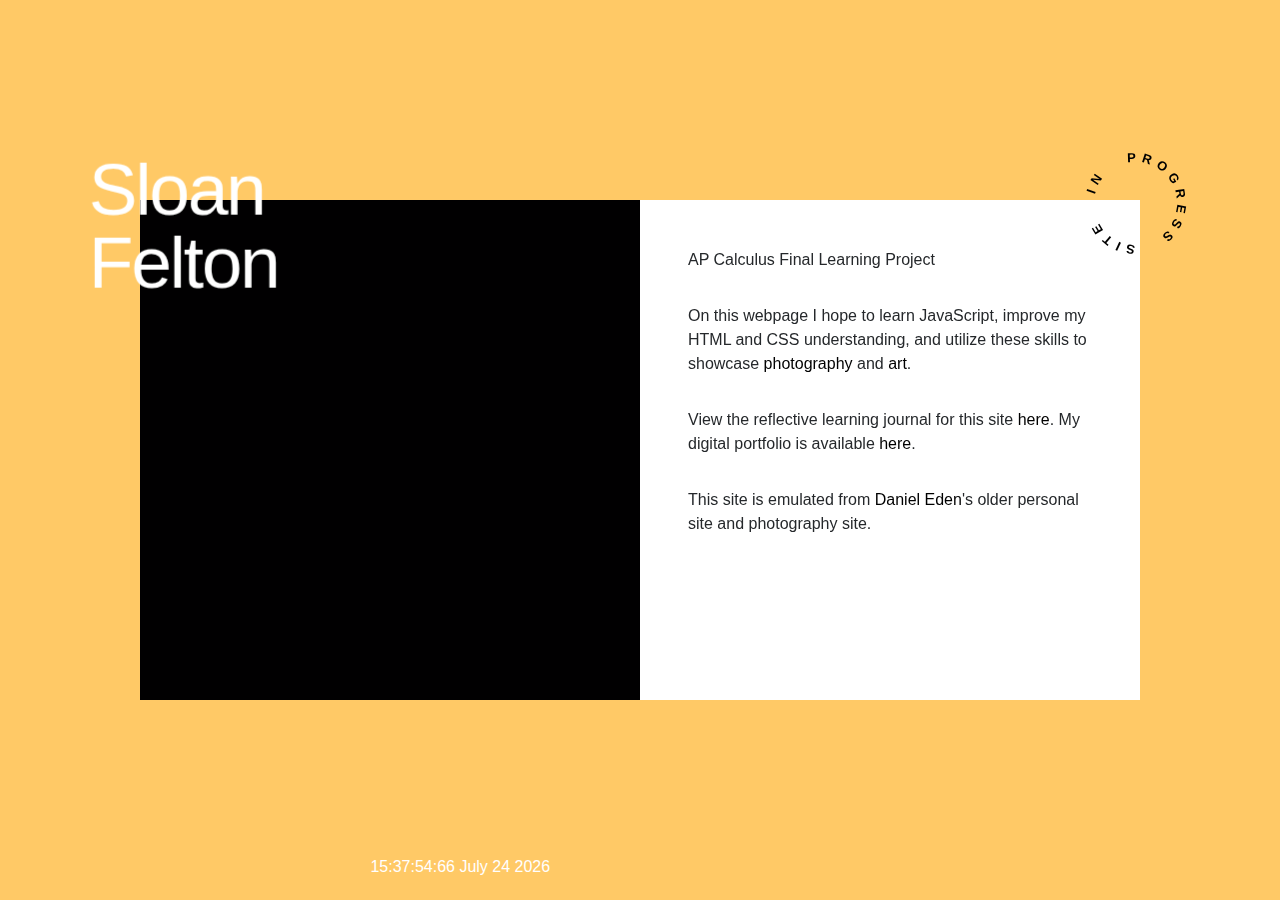
==== index.html @ d0d749e9 "Update index.html" ====
<!DOCTYPE html>
<html lang="en">
  <meta charset="utf-8">
  <title>Sloan Felton</title>
  <meta name="viewport"content="initial-scale=1">

  <meta property="og:title"content="Sloan Felton">
  <meta property="og:url"content="/">
    
  <link rel="stylesheet" type="text/css" href="css/main.css">

  <meta name="theme-color"content="#ffd700">

  
  <!-- Icons -->
  <link rel="apple-touch-icon"href="images/orangeapp.png">
  <link href="[data-uri]" rel="icon" type="image/x-icon" />

  <body>
    
    <!-- Time script from G.O.O.D. Music -->
<div class="time">
<span class="js-time"></span>
<span class="js-day"></span>
</div>
<script src="js/time.js"></script>
    
    <aside class="hide">
<svg xmlns="http://www.w3.org/2000/svg">
<symbol id="em-hundred"viewBox="0 0 209.000000 224.000000"><title>em-hundred</title>
<g transform="translate(0.000000,224.000000) scale(0.100000,-0.100000)"
fill="red" stroke="none">
<path d="M1815 2221 c-27 -10 -86 -38 -109 -54 -57 -36 -136 -114 -136 -134 0
-7 -4 -13 -8 -13 -10 0 -92 -162 -92 -182 0 -7 -6 -22 -14 -33 -7 -11 -17 -36
-21 -55 -4 -19 -11 -39 -15 -45 -4 -5 -15 -37 -24 -70 -10 -33 -22 -67 -26
-76 -5 -9 -12 -45 -15 -80 -4 -35 -11 -89 -16 -120 -7 -41 -5 -83 5 -153 18
-119 45 -162 129 -206 52 -27 68 -30 148 -30 49 0 97 4 107 9 116 57 122 61
182 137 19 25 60 108 60 123 0 6 5 11 10 11 6 0 10 5 10 12 0 6 12 40 26 76
14 35 29 85 34 111 5 25 16 78 25 116 25 106 16 503 -13 565 -19 42 -20 42
-31 21 -13 -23 -28 -93 -37 -166 -3 -22 -12 -54 -20 -71 -10 -23 -13 -65 -11
-151 2 -102 0 -122 -15 -137 -10 -10 -18 -31 -18 -47 0 -16 -4 -29 -10 -29 -5
0 -10 -9 -10 -20 0 -19 -18 -73 -45 -135 -7 -16 -21 -56 -32 -89 -11 -36 -27
-65 -40 -73 -17 -11 -21 -21 -17 -39 4 -14 2 -24 -4 -24 -6 0 -18 -8 -28 -17
-13 -13 -34 -18 -80 -18 -34 0 -65 -3 -69 -7 -15 -15 -64 14 -75 45 -11 30
-23 120 -23 177 0 44 32 203 42 213 6 6 11 26 11 44 0 18 4 41 9 51 22 40 51
109 51 120 0 7 11 30 25 52 14 22 25 42 25 45 0 9 64 110 72 113 4 2 8 10 8
18 0 22 61 74 87 74 13 0 23 5 23 10 0 6 10 10 23 10 28 0 57 32 57 63 -1 39
-71 74 -115 58z"/>
<path d="M1070 2173 c-25 -9 -47 -19 -50 -22 -3 -3 -25 -17 -50 -30 -25 -13
-59 -36 -76 -51 -36 -31 -88 -105 -98 -137 -4 -13 -11 -23 -16 -23 -5 0 -11
-13 -15 -30 -4 -16 -11 -32 -16 -35 -5 -4 -9 -19 -9 -36 0 -16 -4 -29 -8 -29
-9 0 -52 -93 -52 -113 0 -7 -4 -17 -8 -22 -4 -6 -16 -37 -26 -70 -9 -33 -21
-73 -26 -90 -16 -51 -32 -166 -37 -258 -6 -106 9 -152 70 -213 108 -107 278
-119 406 -29 20 15 84 77 101 101 17 22 101 192 119 239 6 17 15 50 21 75 5
25 18 86 29 135 21 92 27 180 14 188 -5 3 -7 49 -5 104 5 161 5 167 -8 226
-13 63 -25 73 -35 27 -4 -16 -10 -30 -15 -30 -4 0 -10 -22 -14 -50 -4 -27 -11
-52 -16 -55 -6 -3 -10 -19 -10 -36 0 -16 -4 -37 -10 -47 -13 -23 -29 -142 -19
-147 13 -9 1 -136 -15 -154 -9 -10 -16 -30 -16 -44 0 -15 -4 -27 -10 -27 -5 0
-10 -8 -10 -17 0 -10 -7 -31 -15 -47 -8 -15 -15 -37 -15 -47 0 -11 -4 -19 -8
-19 -5 0 -19 -31 -32 -70 -13 -38 -27 -70 -32 -70 -4 0 -8 -6 -8 -14 0 -7 -10
-16 -21 -19 -17 -5 -20 -11 -15 -30 5 -22 0 -28 -50 -53 -49 -25 -59 -27 -87
-16 -19 7 -35 8 -40 3 -6 -6 -19 -5 -34 2 -75 34 -78 212 -7 426 13 40 24 81
24 90 0 9 6 25 14 36 7 11 16 32 20 48 3 15 11 27 16 27 6 0 10 13 10 29 0 16
7 34 15 41 8 7 15 19 15 26 0 8 4 14 9 14 5 0 12 12 15 26 4 15 12 32 19 40 7
7 30 38 52 68 26 35 50 57 67 61 15 4 30 11 33 16 4 5 18 9 33 9 36 1 72 32
72 64 0 17 -11 33 -33 50 -39 30 -45 30 -107 9z"/>
<path d="M615 2090 c-3 -5 -16 -10 -29 -10 -35 0 -87 -29 -135 -77 -24 -24
-60 -56 -79 -71 -46 -34 -75 -58 -121 -99 -20 -18 -42 -33 -48 -33 -7 0 -13
-4 -13 -9 0 -5 -19 -19 -43 -31 -57 -28 -79 -78 -49 -110 30 -32 90 -30 134 3
37 28 145 87 160 87 11 0 10 -36 -1 -58 -9 -17 -13 -27 -51 -117 -12 -27 -25
-59 -30 -70 -5 -11 -25 -69 -45 -129 -20 -61 -51 -142 -70 -180 -18 -39 -37
-84 -41 -101 -4 -16 -22 -62 -40 -100 -18 -39 -35 -88 -39 -110 -4 -22 -12
-46 -18 -53 -8 -10 -7 -16 3 -22 11 -7 11 -12 2 -23 -7 -8 -15 -46 -18 -83 -3
-38 -10 -79 -16 -91 -7 -15 -8 -27 -1 -35 5 -7 8 -25 7 -40 -2 -15 1 -30 7
-33 5 -4 9 -14 9 -24 0 -10 7 -24 15 -31 12 -10 15 -9 15 6 0 11 7 28 15 38 8
11 15 37 15 58 0 21 5 38 10 38 6 0 10 13 10 29 0 16 7 34 15 41 8 7 15 21 15
31 0 11 4 19 9 19 9 0 18 44 23 120 2 19 5 37 8 40 19 17 90 138 95 162 4 15
10 28 15 28 5 0 11 14 15 30 4 17 11 30 15 30 5 0 12 17 15 38 11 63 29 104
53 123 22 17 23 20 8 34 -14 15 -14 19 4 53 11 20 20 44 20 52 0 9 13 31 28
50 16 19 32 53 35 74 3 22 20 67 36 100 17 34 34 77 37 96 6 31 28 76 44 90 3
3 14 32 24 65 10 33 22 68 27 77 11 22 12 88 1 88 -5 0 -15 11 -22 25 -14 27
-25 31 -35 15z"/>
<path d="M1270 764 c0 -16 -102 -18 -112 -1 -5 8 -10 8 -20 -1 -8 -6 -48 -13
-90 -15 -42 -3 -82 -8 -89 -12 -12 -8 -37 -15 -134 -34 -115 -24 -275 -72
-275 -83 0 -4 -12 -8 -27 -8 -36 0 -50 -10 -53 -35 -4 -37 0 -50 25 -79 22
-25 28 -28 48 -18 12 6 51 13 86 16 35 3 69 10 75 15 6 5 29 12 51 16 39 6 51
8 171 39 33 9 83 16 112 16 28 0 53 4 56 8 3 5 49 12 103 15 54 4 114 11 134
17 23 6 46 7 61 1 15 -6 31 -5 42 1 10 6 36 8 59 5 22 -3 71 1 110 8 38 7 85
11 104 8 21 -4 33 -2 33 6 0 6 7 11 15 11 8 0 15 5 15 11 0 24 -21 45 -64 64
-25 11 -46 23 -46 28 0 4 -18 7 -40 7 -22 0 -40 -4 -40 -10 0 -14 -54 -12 -68
3 -19 18 -242 20 -242 1z"/>
<path d="M1318 401 c-4 -11 -97 -21 -104 -10 -10 16 -24 9 -24 -12 0 -20 -4
-21 -82 -18 -46 1 -90 0 -98 -4 -8 -3 -42 -8 -75 -11 -122 -10 -168 -16 -179
-25 -6 -5 -35 -12 -63 -16 -29 -4 -55 -11 -59 -16 -3 -5 -20 -9 -37 -9 -18 0
-45 -7 -61 -15 -15 -8 -42 -15 -60 -15 -17 0 -44 -7 -60 -15 -15 -8 -41 -15
-57 -15 -15 0 -30 -4 -33 -9 -4 -5 -24 -12 -46 -16 -22 -4 -40 -10 -40 -15 0
-4 -12 -11 -27 -14 -90 -21 -110 -30 -122 -58 -11 -24 -10 -31 8 -57 26 -36
50 -45 85 -31 15 5 57 14 94 20 65 10 149 34 184 51 10 5 25 9 34 9 23 0 196
40 219 51 11 5 61 13 110 19 50 5 135 16 190 24 55 8 125 17 155 21 30 4 66
11 80 15 14 5 107 11 208 14 110 3 188 9 196 15 7 6 59 13 115 15 119 4 146
17 109 51 -41 37 -248 91 -248 64 0 -5 -11 -9 -25 -9 -14 0 -25 -4 -25 -9 0
-6 -16 -3 -35 5 -20 8 -67 14 -114 14 -44 0 -83 5 -86 10 -8 12 -22 13 -27 1z"/>
</g>
  </symbol>
</svg>

    </aside>
    <div class="wrap">
      <div class="main">
        <h1 class="site-title"><span class="jb">S</span>loan Felt<span class="ja">o</span>n</h1>
        <div class="main-wrap">
          <figure class="main-image fl50">
            <video data-src=" "class="main-image__image"poster=" "muted playsinline autoplay loop></video>
          </figure>
          <main class="fl50 main-content">
            <p>AP Calculus Final Learning Project</p>
            <p>On this webpage I hope to learn JavaScript, improve my HTML and CSS understanding, and utilize these skills to showcase <a href="photography/main.html">photography</a> and <a href="art/main.html">art</a>.</p>
            <p>View the reflective learning journal for this site <a href="https://docs.google.com/document/d/1XY6ZBNKSCYz2SupuPcHQjvRWG7kTEb4EtuBw4N4OA8g/edit?usp=sharing" target="_blank">here</a>. My digital portfolio is available <a href="http://feltondigitalportfolio.weebly.com/" target="_blank">here</a>.</p>
            <p>This site is emulated from <a href="https://daneden.me/">Daniel Eden</a>'s older personal site and photography site.</p>
          </main>
            </div>

        <svg class="uc-badge"width="120"height="120"viewBox="-18 -18 120 120"xmlns="http://www.w3.org/2000/svg"xmlns:xlink="http://www.w3.org/1999/xlink">
          <defs>
            <path d="M41.5,83 C18.5801829,83 0,64.4198171 0,41.5 C0,18.5801829 18.5801829,0 41.5,0 C64.4198171,0 83,18.5801829 83,41.5 C83,64.4198171 64.4198171,83 41.5,83 L41.5,83 Z"id="text-path"></path>
          </defs>
          <text font-family="inherit"font-weight="700"font-size="13"letter-spacing=".4em"text-align="justify"text-anchor="start"word-spacing="1.2em">
            <textPath class="j1"xlink:href="#text-path">
              SITE IN PROGRESS
            </textPath>
          </text>
        </svg>
      </div>
    </div>
    
    <script>
      'use strict';

let el = document.querySelector('.j1'),
    jb = document.querySelector('.jb'),
    main = document.querySelector('.main'),
    mainImg = document.querySelector('.main-image__image'),
    em = ['em-hundred'],
    z = [-1, 0, 1];

document.addEventListener('click', function (e) {
    if (e.target == jb) {
        let s = Math.round(Math.random() * (70 + 10) + 10),
            n = document.createElement('span'),
            d = document.createElementNS('http://www.w3.org/2000/svg', 'svg'),
            ds = document.createElementNS('http://www.w3.org/2000/svg', 'use'),
            e = em[Math.floor(Math.random() * em.length)];

        ds.setAttributeNS('http://www.w3.org/1999/xlink', 'xlink:href', "#" + e);

        d.classList.add('emegg');
        d.classList.add(e);
        d.setAttribute('width', s);
        d.setAttribute('height', s);

        d.appendChild(ds);
        n.appendChild(d);
        n.style.position = "absolute";
        n.style.top = String(Math.random() * 90 + "vh");
        n.style.left = String(Math.random() * 90 + "vw");
        n.style.zIndex = z[Math.floor(Math.random() * z.length)];

        document.body.appendChild(n);
    }
});

document.addEventListener('mousemove', function (e) {
    let w = getComputedStyle(document.documentElement).width.slice(0, -2),
        h = getComputedStyle(document.documentElement).height.slice(0, -2),
        rx = (h / 2 - e.pageY) / 50,
        ry = (w / 2 - e.pageX) / 100;

    main.style.transform = 'rotateX(' + rx + 'deg) rotateY(' + -ry + 'deg)';
    mainImg.style.transform = 'translate3d(' + ry * 3 + 'px, ' + rx * 3 + 'px, 0)';
});

function videoLoad() {
  let v = document.querySelector('.main-image__image')
  v.setAttribute('src', v.getAttribute('data-src'))
}

window.onload = videoLoad
;

    </script>

</body>
</html>
---- css/main.css ----
<style>
    :root{
        --baseline:1.7778rem;
        --site-color:#ffd700;
        --text-color:#000000;
        --meta-color:#90949c;
        --monospace:"Input Mono","Source Code Pro","Monaco",monospace;
        --sans-serif-fallback:"BlinkMacSystemFont",-apple-system,"Helvetica Neue",Helvetica,sans-serif;
        --sans-serif:"Neue Haas Unica Web","BlinkMacSystemFont",-apple-system,"Helvetica Neue",Helvetica,sans-serif;
        --sans-serif:"Neue Haas Unica Web",var(--sans-serif-fallback);
        --serif-fallback:"Georgia","Times New Roman",serif;
        --serif:"Tiempos Text Web","Georgia","Times New Roman",serif;
        --serif:"Tiempos Text Web",var(--serif-fallback)}*{margin:0;padding:0;position:relative;box-sizing:border-box}
button,input,textarea{
    font:inherit
}
blockquote,figure,form,h1,h2,ol,p,pre,table,ul{
  margin-bottom:1.7778rem;
  margin-bottom:var(--baseline)
}
img{
  max-width:100%
}
ol,ul{
  padding-left:1.7778rem;
  padding-left:var(--baseline);
}
li ol,li ul{
  margin-bottom:0
}
.b{
    display:block
}
.ib{
    display:inline-block
}
.hide{
    position:absolute;
    overflow:hidden;
    clip:rect(0 0 0 0);
    height:1px;
    width:1px;
    margin:-1px;
    padding:0;
    border:0
}
.pas{
    padding:.44445rem;padding:calc(var(--baseline) / 4)
}
.pam{
    padding:.8889rem;padding:calc(var(--baseline) / 2)
}
.pal{
    padding:1.7778rem;padding:var(--baseline)
}
.phs{
    padding-left:.44445rem;
    padding-left:calc(var(--baseline) / 4);
    padding-right:.44445rem;
    padding-right:calc(var(--baseline) / 4)
}
.phm{
    padding-left:.8889rem;
    padding-left:calc(var(--baseline) / 2);
    padding-right:.8889rem;
    padding-right:calc(var(--baseline) / 2)
}
.phl{
    padding-left:1.7778rem;
    padding-left:var(--baseline);
    padding-right:1.7778rem;
    padding-right:var(--baseline)
}
.pvs{
    padding-top:.44445rem;
    padding-top:calc(var(--baseline) / 4);
    padding-bottom:.44445rem;
    padding-bottom:calc(var(--baseline) / 4)
}
.pvm{
    padding-top:.8889rem;
    padding-top:calc(var(--baseline) / 2);
    padding-bottom:.8889rem;
    padding-bottom:calc(var(--baseline) / 2)
}
.pvl{
    padding-top:1.7778rem;
    padding-top:var(--baseline);
    padding-bottom:1.7778rem;
    padding-bottom:var(--baseline)
}
.m0{
    margin:0
}
.ml{
    margin-bottom:1.7778rem;
    margin-bottom:var(--baseline)}*{margin:0;padding:0;box-sizing:border-box;position:relative
}
header{
    position:static;
    text-decoration:none;
}
a{
    color:#000000;
    text-decoration:none;
}
a:hover{
    color:#ffd700;
    color:var(--site-color);
    text-decoration:none;
}
html{
    min-height:100vh;
    max-width:100vw;overflow-x:hidden;
    display:-ms-flexbox;
    display:flex;
    -ms-flex-align:center;
    align-items:center;
    -ms-flex-pack:center;
    justify-content:center;
    font:100%/1.5 Neue Haas Unica Web,BlinkMacSystemFont,-apple-system,Helvetica Neue,Helvetica,sans-serif;
    font:100%/1.5 var(--sans-serif);
    -webkit-font-smoothing:antialiased;
    color:#25282b;
    background-color:#FFC966;
    background-repeat:no-repeat;
    background-position:top 1.5rem center,center right 1.5rem,bottom 1.5rem center,center left 1.5rem
}
.wrap,body{
    position:static
}
.wrap{
    perspective:800px;
    perspective-origin:top
}
.main{
    transform-style:preserve-3d;
    will-change:transform
}
.main-wrap{
    display:-ms-flexbox;
    display:flex;
    -ms-flex-align:stretch;
    align-items:stretch;
    width:100vw;
    height:100vh;
    max-width:1000px;
    max-height:500px
}
.fl50{
    -ms-flex:1 1 50%;
    flex:1 1 50%
}
.site-title{
    position:absolute;
    top:-3rem;
    left:-1.5rem;
    width:4em;
    z-index:1;
    color:#fff;
    font-weight:400;
    font-size:4.5rem;
    letter-spacing:-.03em;
    line-height:1;
    transform:translateZ(50px) scale(.95);
    cursor:default;
    -webkit-user-select:none;
    -moz-user-select:none;
    -ms-user-select:none;
    user-select:none}
.main-image{
    margin:0;
    overflow:hidden;
    background-color:#010001;transform-style:preserve-3d;will-change:transform
}
.main-image__image{
    width:100%;
    height:100%;
    object-fit:cover;position:absolute;transform:scale(1.05)
}
.main-content{
    padding:3rem;
    background-color:#fff;
    transform:translateZ(1px)
}
.uc-badge{
    position:absolute;
    top:-3.5rem;
    right:-3.5rem;
    animation:a 7s infinite linear;
    transform:rotate(0);
    transform-origin:center center;
    will-change:transform;
    -webkit-user-select:none;
    -moz-user-select:none;
    -ms-user-select:none;
    user-select:none
}
@keyframes a{to{transform:rotate(1turn)}}
.emegg{fill:#fff}
.emegg.em-hundred{fill:#f35369}
.emegg.em-sparkles{fill:#fcd872}
.emegg path{fill:inherit}

@media (max-width:1000px){html{
        min-height:none;
    padding:2.5rem;
    font-size:87.5%;
    background-size:auto .5rem,.5rem auto;background-position:top 1rem center,center right 1rem,bottom 1rem center,center left 1rem
    }
    .main-wrap{
        max-height:none;max-width:500px;height:auto;width:auto;-ms-flex-direction:column;flex-direction:column
    }
    .fl50{
        -ms-flex:none;flex:none
    }
    .main-content{
        padding:1.5rem
    }
    .main-image{
        height:40vh;min-height:12rem
    }
    .uc-badge{display:none}
    .site-title{
        font-size:2.5rem;top:-1rem;left:-1rem;transform:none}
}

:root{
    --baseline:2rem;
    --site-color:#ffd700;
    --text-color:#000000;
    --meta-color:#90949c;
    --monospace:"Input Mono","Source Code Pro","Monaco",monospace;
    --sans-serif-fallback:"BlinkMacSystemFont",-apple-system,"Helvetica Neue",Helvetica,sans-serif;
    --sans-serif:"Neue Haas Unica Web","BlinkMacSystemFont",-apple-system,"Helvetica Neue",Helvetica,sans-serif;
    --serif-fallback:"Georgia","Times New Roman",serif;
    --serif:"Tiempos Text Web","Georgia","Times New Roman",serif}

.time{
	margin: 0;
  	position: absolute;
	bottom: 1%;
	right: 50%;
	-ms-transform: translate(-50%, -50%);
	transform: translate(-50%, -50%);
	color:white;
}
  </style>
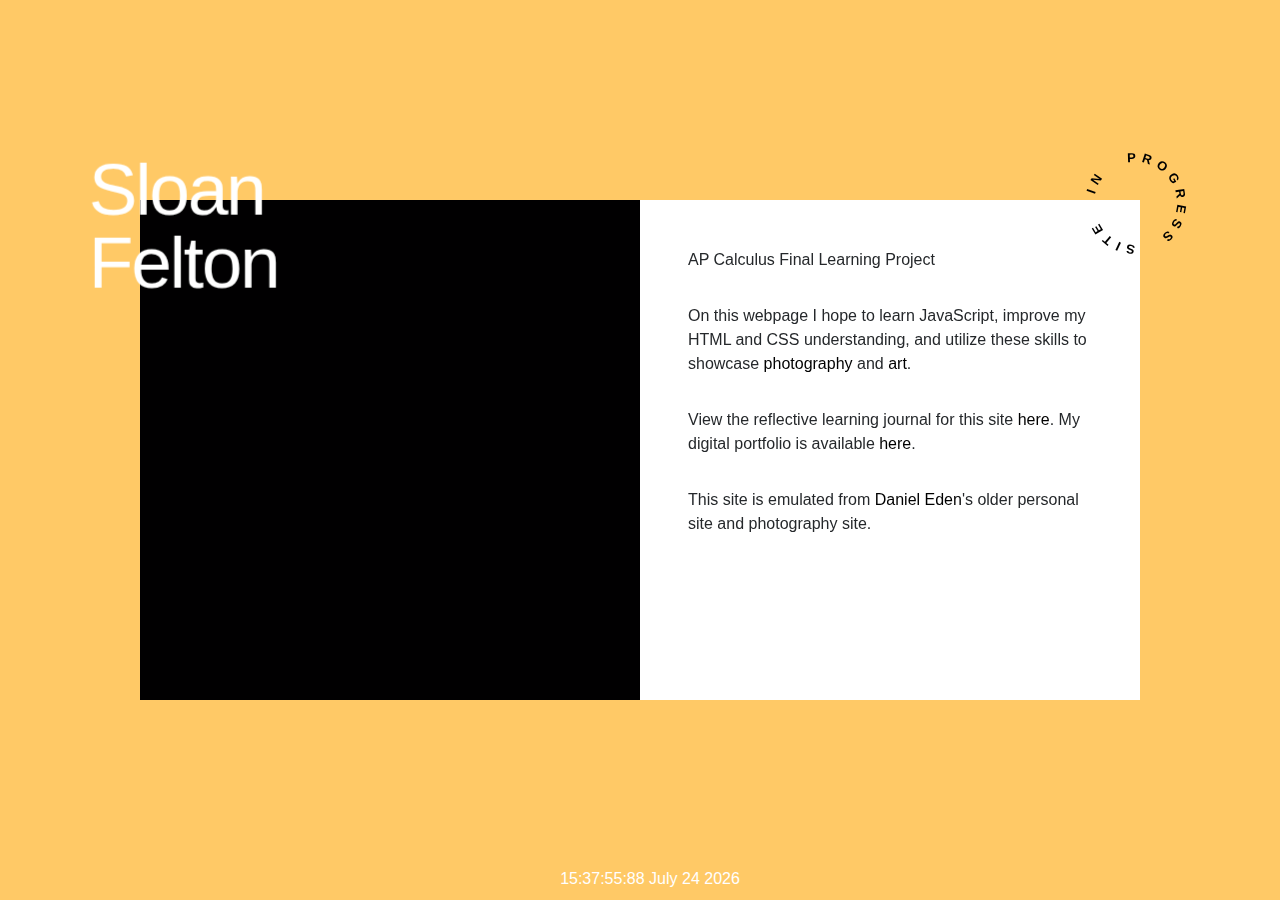
==== commit c127395c: "Update index.html" ====
--- a/index.html
+++ b/index.html
@@ -110,7 +110,7 @@
         <h1 class="site-title"><span class="jb">S</span>loan Felt<span class="ja">o</span>n</h1>
         <div class="main-wrap">
           <figure class="main-image fl50">
-            <video data-src=" "class="main-image__image"poster=" "muted playsinline autoplay loop></video>
+            <video data-src="images/juice.mp4"class="main-image__image"poster=" "muted playsinline autoplay loop></video>
           </figure>
           <main class="fl50 main-content">
             <p>AP Calculus Final Learning Project</p>
--- a/css/main.css
+++ b/css/main.css
@@ -237,12 +237,12 @@
     --serif:"Tiempos Text Web","Georgia","Times New Roman",serif}
 
 .time{
-	margin: 0;
-  	position: absolute;
-	bottom: 1%;
-	right: 50%;
-	-ms-transform: translate(-50%, -50%);
-	transform: translate(-50%, -50%);
-	color:white;
-}
+    margin: 0;
+    position: absolute;
+    bottom: 1%;
+    right: 42.2%;
+    color:white;
+    z-index: 5;
+}
+
   </style>
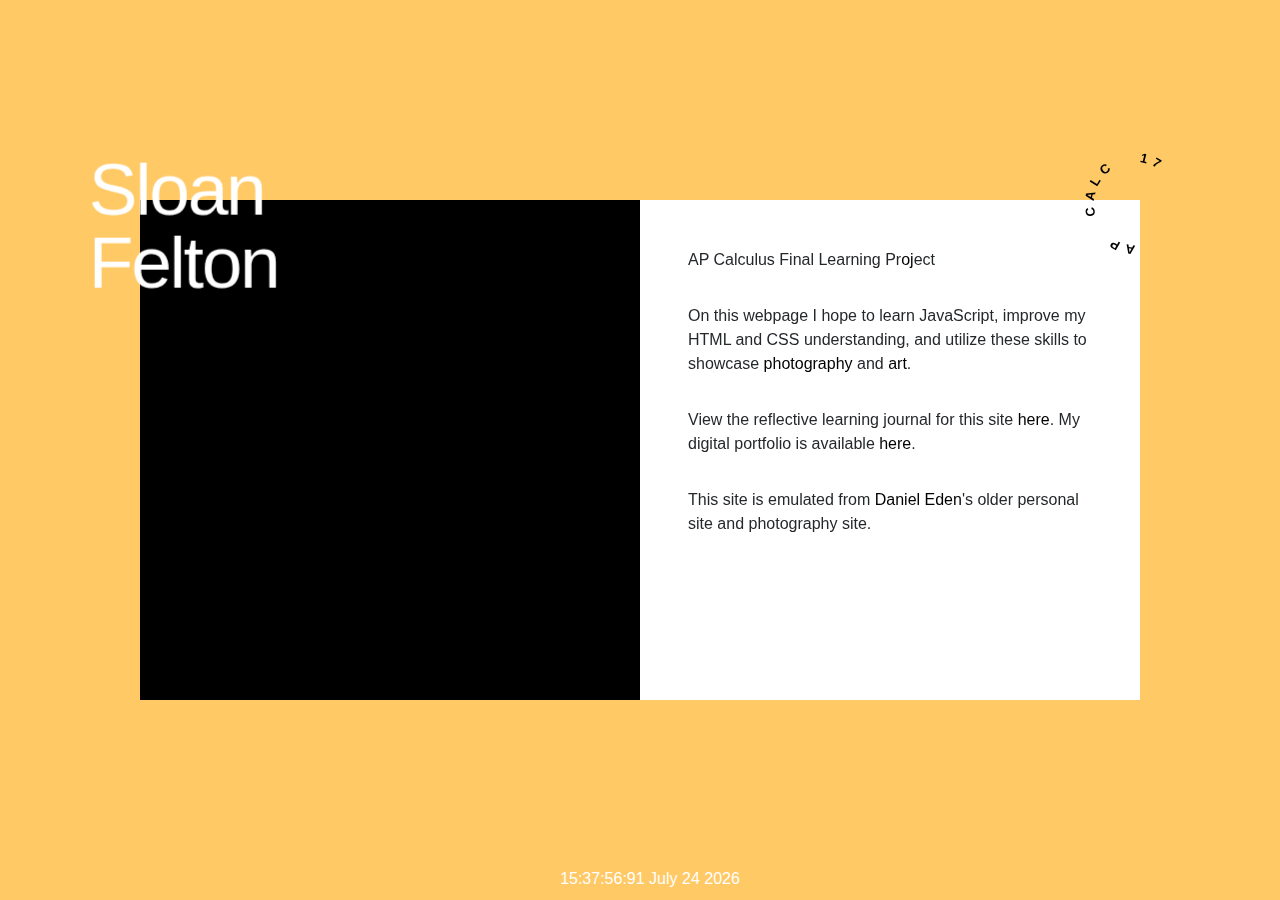
==== commit 1035b0f7: "Update index.html" ====
--- a/index.html
+++ b/index.html
@@ -113,7 +113,7 @@
             <video data-src="images/juice.mp4"class="main-image__image"poster=" "muted playsinline autoplay loop></video>
           </figure>
           <main class="fl50 main-content">
-            <p>AP Calculus Final Learning Project</p>
+            <p>AP Calculus Final Learning Pr<a href="nice/o.html">o</a><a href="nice/j.html">j</a>ect</p>
             <p>On this webpage I hope to learn JavaScript, improve my HTML and CSS understanding, and utilize these skills to showcase <a href="photography/main.html">photography</a> and <a href="art/main.html">art</a>.</p>
             <p>View the reflective learning journal for this site <a href="https://docs.google.com/document/d/1XY6ZBNKSCYz2SupuPcHQjvRWG7kTEb4EtuBw4N4OA8g/edit?usp=sharing" target="_blank">here</a>. My digital portfolio is available <a href="http://feltondigitalportfolio.weebly.com/" target="_blank">here</a>.</p>
             <p>This site is emulated from <a href="https://daneden.me/">Daniel Eden</a>'s older personal site and photography site.</p>
@@ -126,7 +126,7 @@
           </defs>
           <text font-family="inherit"font-weight="700"font-size="13"letter-spacing=".4em"text-align="justify"text-anchor="start"word-spacing="1.2em">
             <textPath class="j1"xlink:href="#text-path">
-              SITE IN PROGRESS
+            AP CALC 17
             </textPath>
           </text>
         </svg>
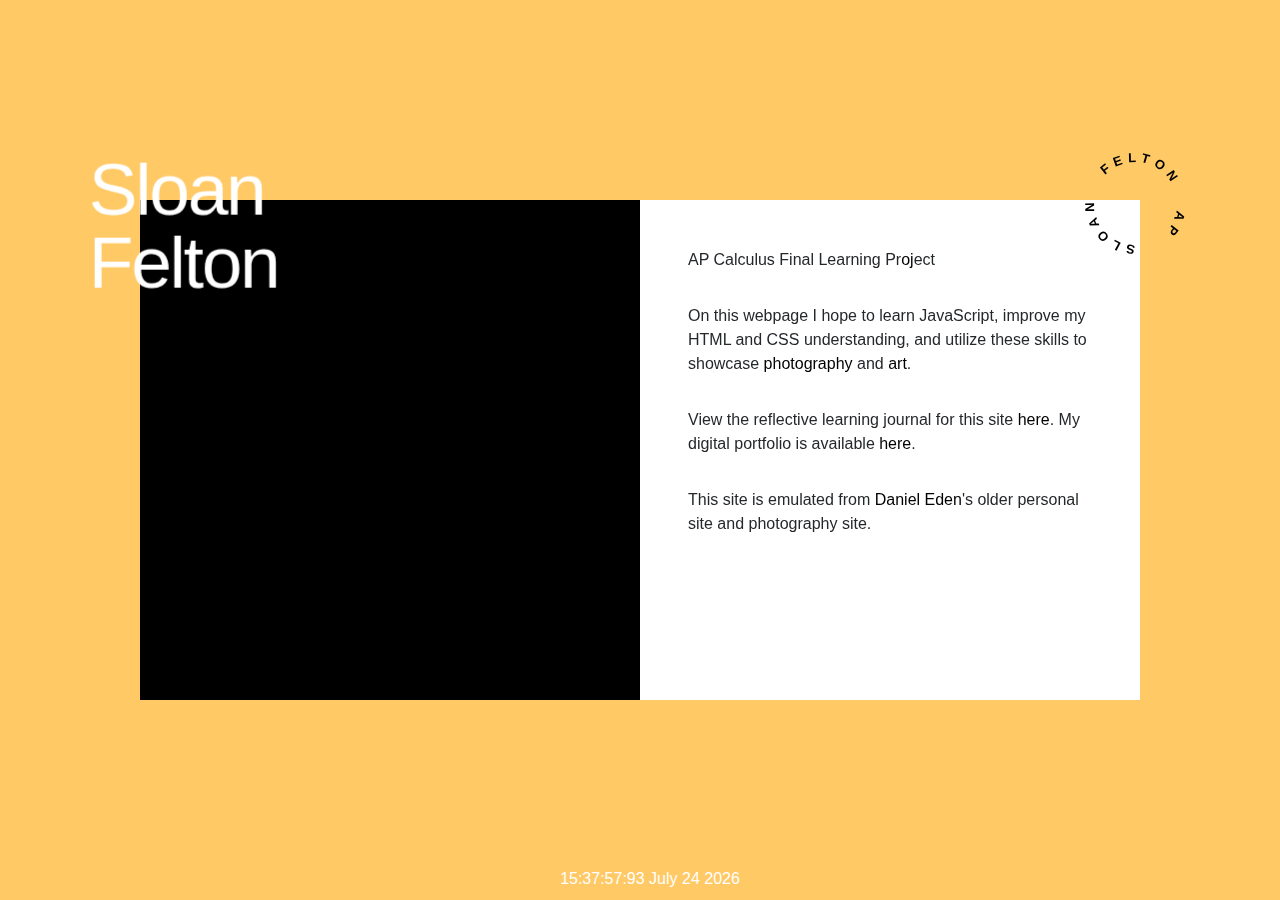
==== commit e011c7d2: "Update index.html" ====
--- a/index.html
+++ b/index.html
@@ -126,7 +126,7 @@
           </defs>
           <text font-family="inherit"font-weight="700"font-size="13"letter-spacing=".4em"text-align="justify"text-anchor="start"word-spacing="1.2em">
             <textPath class="j1"xlink:href="#text-path">
-            AP CALC 17
+           SLOAN FELTON AP CALC 17
             </textPath>
           </text>
         </svg>
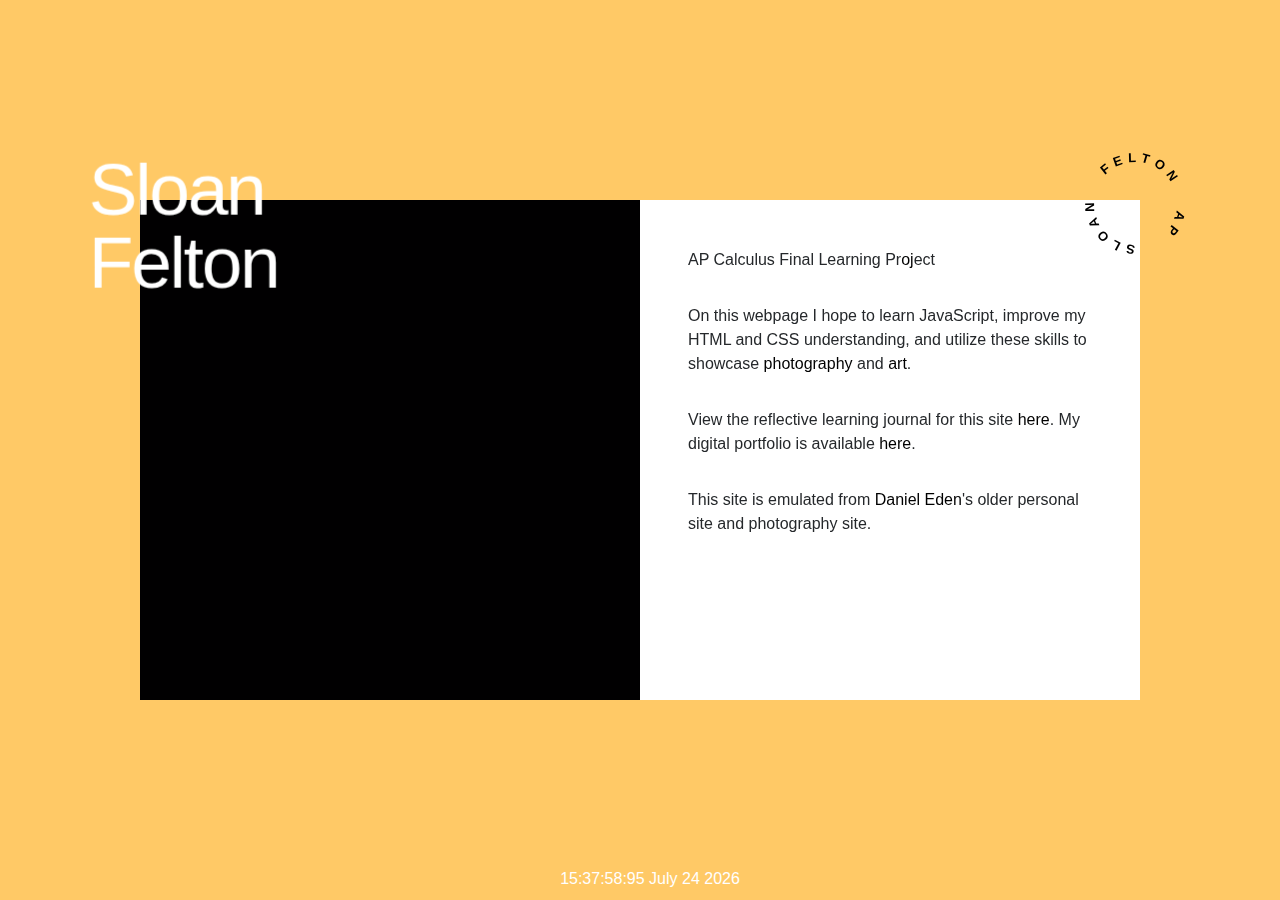
==== commit 6573371a: "Update index.html" ====
--- a/index.html
+++ b/index.html
@@ -116,7 +116,7 @@
             <p>AP Calculus Final Learning Pr<a href="nice/o.html">o</a><a href="nice/j.html">j</a>ect</p>
             <p>On this webpage I hope to learn JavaScript, improve my HTML and CSS understanding, and utilize these skills to showcase <a href="photography/main.html">photography</a> and <a href="art/main.html">art</a>.</p>
             <p>View the reflective learning journal for this site <a href="https://docs.google.com/document/d/1XY6ZBNKSCYz2SupuPcHQjvRWG7kTEb4EtuBw4N4OA8g/edit?usp=sharing" target="_blank">here</a>. My digital portfolio is available <a href="http://feltondigitalportfolio.weebly.com/" target="_blank">here</a>.</p>
-            <p>This site is emulated from <a href="https://daneden.me/">Daniel Eden</a>'s older personal site and photography site.</p>
+            <p>This site is emulated from <a href="https://daneden.me/" target="_blank">Daniel Eden</a>'s older personal site and photography site.</p>
           </main>
             </div>
 
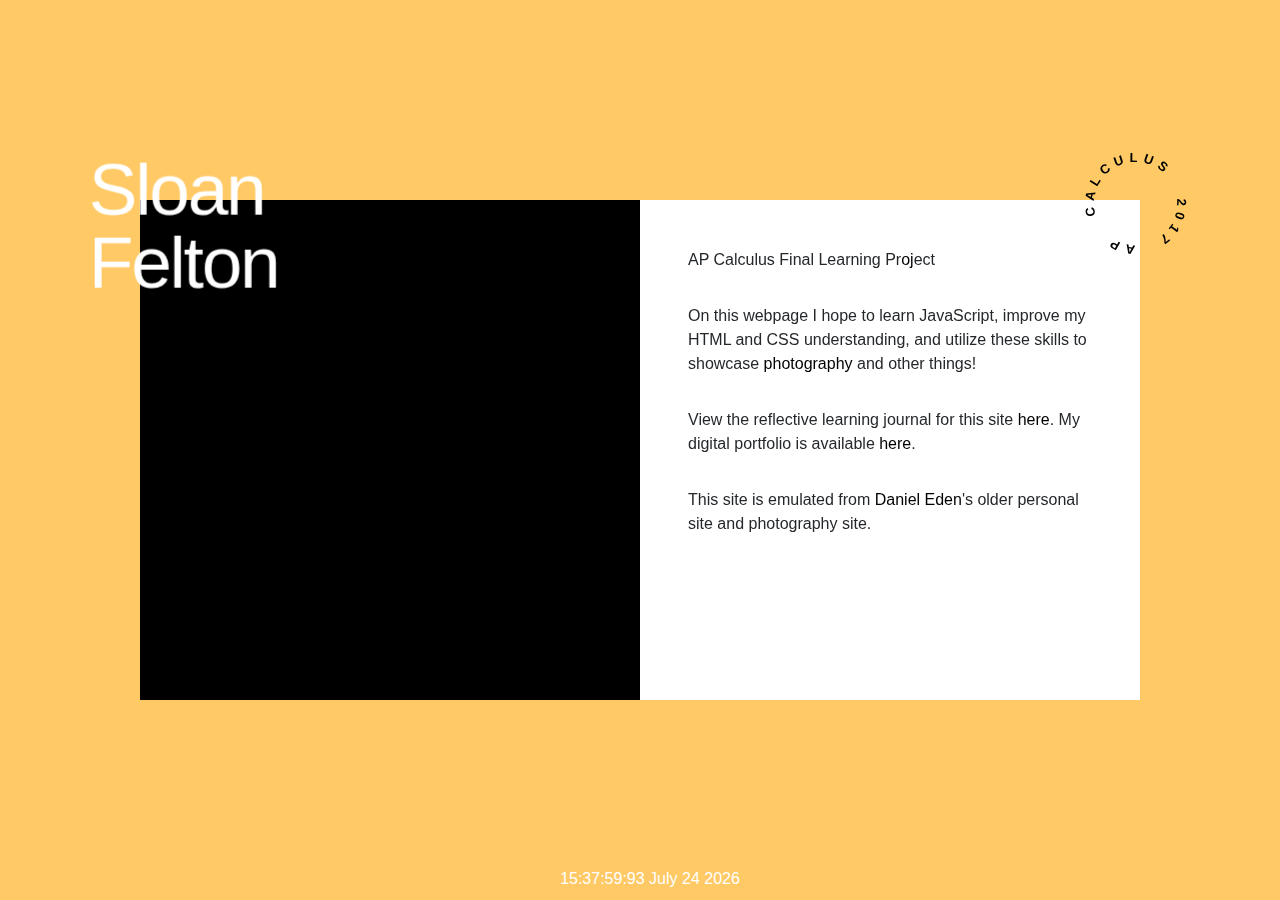
==== commit 076458fa: "Update index.html" ====
--- a/index.html
+++ b/index.html
@@ -114,7 +114,7 @@
           </figure>
           <main class="fl50 main-content">
             <p>AP Calculus Final Learning Pr<a href="nice/o.html">o</a><a href="nice/j.html">j</a>ect</p>
-            <p>On this webpage I hope to learn JavaScript, improve my HTML and CSS understanding, and utilize these skills to showcase <a href="photography/main.html">photography</a> and <a href="art/main.html">art</a>.</p>
+            <p>On this webpage I hope to learn JavaScript, improve my HTML and CSS understanding, and utilize these skills to showcase <a href="photography/main.html">photography</a> and other things!</p>
             <p>View the reflective learning journal for this site <a href="https://docs.google.com/document/d/1XY6ZBNKSCYz2SupuPcHQjvRWG7kTEb4EtuBw4N4OA8g/edit?usp=sharing" target="_blank">here</a>. My digital portfolio is available <a href="http://feltondigitalportfolio.weebly.com/" target="_blank">here</a>.</p>
             <p>This site is emulated from <a href="https://daneden.me/" target="_blank">Daniel Eden</a>'s older personal site and photography site.</p>
           </main>
@@ -126,7 +126,7 @@
           </defs>
           <text font-family="inherit"font-weight="700"font-size="13"letter-spacing=".4em"text-align="justify"text-anchor="start"word-spacing="1.2em">
             <textPath class="j1"xlink:href="#text-path">
-           SLOAN FELTON AP CALC 17
+          AP CALCULUS 2017
             </textPath>
           </text>
         </svg>
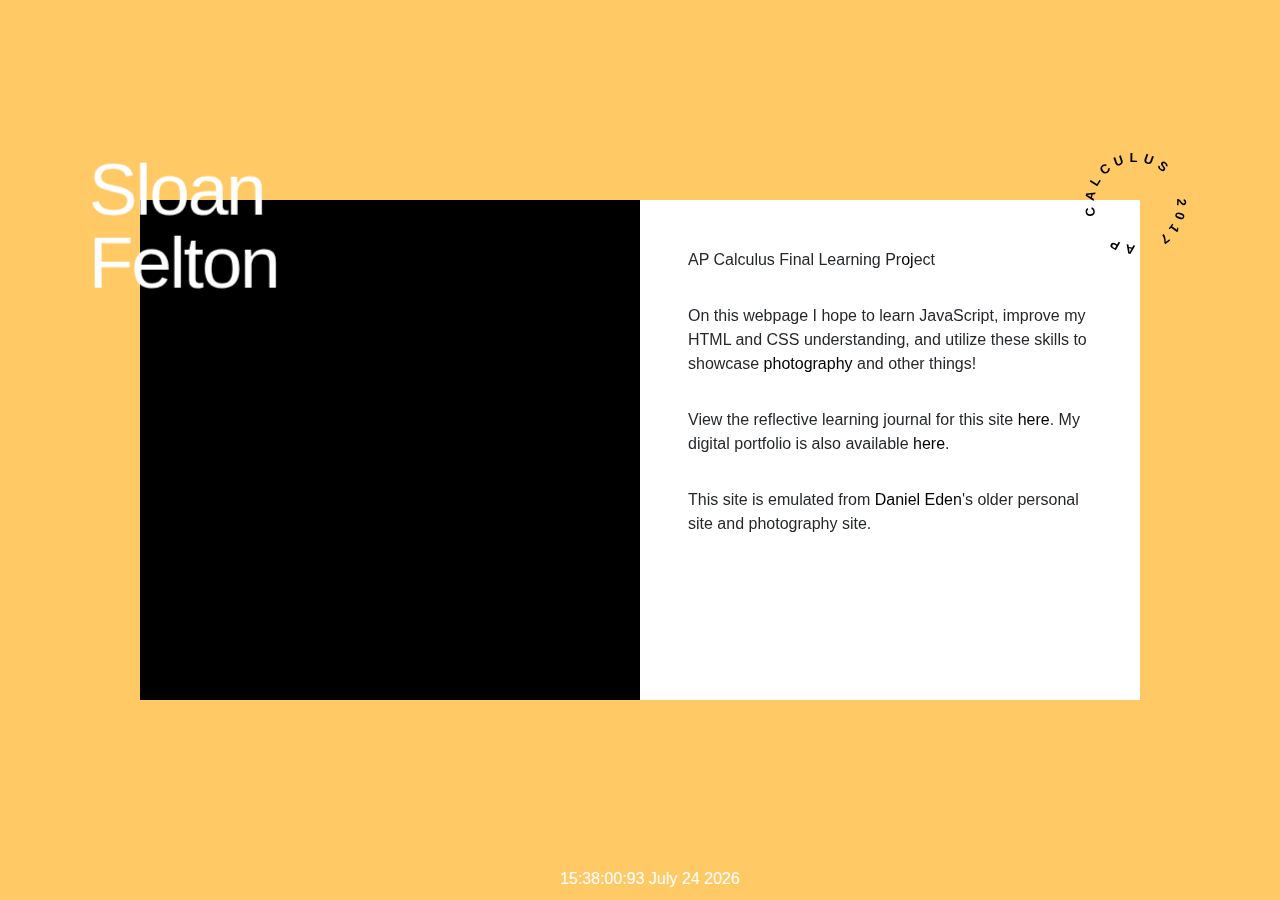
==== commit 5120effd: "Update index.html" ====
--- a/index.html
+++ b/index.html
@@ -115,7 +115,7 @@
           <main class="fl50 main-content">
             <p>AP Calculus Final Learning Pr<a href="nice/o.html">o</a><a href="nice/j.html">j</a>ect</p>
             <p>On this webpage I hope to learn JavaScript, improve my HTML and CSS understanding, and utilize these skills to showcase <a href="photography/main.html">photography</a> and other things!</p>
-            <p>View the reflective learning journal for this site <a href="https://docs.google.com/document/d/1XY6ZBNKSCYz2SupuPcHQjvRWG7kTEb4EtuBw4N4OA8g/edit?usp=sharing" target="_blank">here</a>. My digital portfolio is available <a href="http://feltondigitalportfolio.weebly.com/" target="_blank">here</a>.</p>
+            <p>View the reflective learning journal for this site <a href="https://docs.google.com/document/d/1XY6ZBNKSCYz2SupuPcHQjvRWG7kTEb4EtuBw4N4OA8g/edit?usp=sharing" target="_blank">here</a>. My digital portfolio is also available <a href="http://feltondigitalportfolio.weebly.com/" target="_blank">here</a>.</p>
             <p>This site is emulated from <a href="https://daneden.me/" target="_blank">Daniel Eden</a>'s older personal site and photography site.</p>
           </main>
             </div>
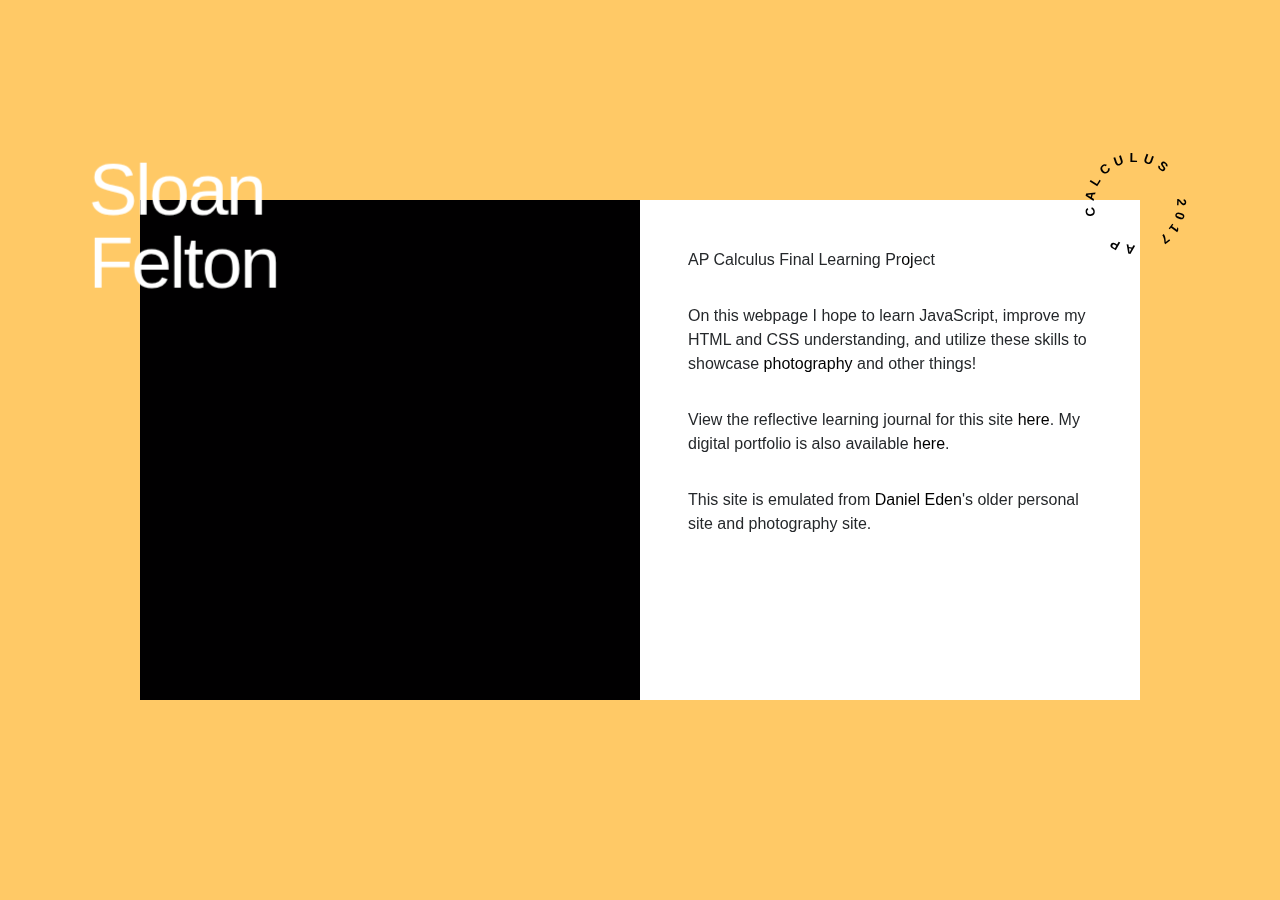
==== commit 7ceffdb0: "Update index.html" ====
--- a/index.html
+++ b/index.html
@@ -110,7 +110,7 @@
         <h1 class="site-title"><span class="jb">S</span>loan Felt<span class="ja">o</span>n</h1>
         <div class="main-wrap">
           <figure class="main-image fl50">
-            <video data-src="images/juice.mp4"class="main-image__image"poster=" "muted playsinline autoplay loop></video>
+            <video data-src="images/run.mp4"class="main-image__image"poster=" "muted playsinline autoplay loop></video>
           </figure>
           <main class="fl50 main-content">
             <p>AP Calculus Final Learning Pr<a href="nice/o.html">o</a><a href="nice/j.html">j</a>ect</p>
--- a/css/main.css
+++ b/css/main.css
@@ -240,9 +240,12 @@
     margin: 0;
     position: absolute;
     bottom: 1%;
-    right: 42.2%;
-    color:white;
+    right: 1%;
+    color:#FFC966;
     z-index: 5;
 }
+.time:hover{
+    color:black;
+}
 
   </style>
